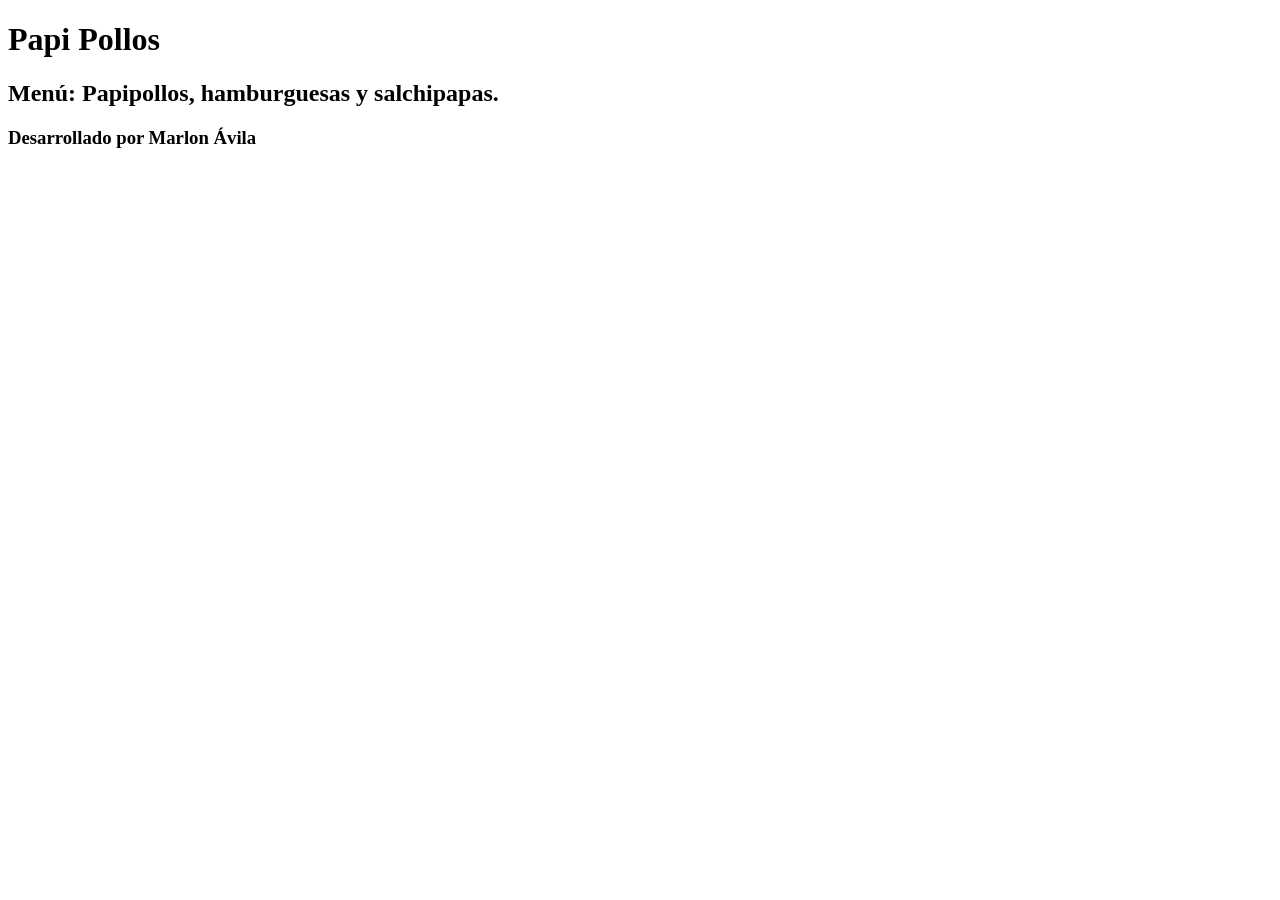
==== index.html @ 1c83da30 "Semana 2" ====
<!DOCTYPE html>
<html lang="es">
<head>
    <meta charset="UTF-8">
    <meta name="viewport" content="width=device-width, initial-scale=1.0">
    <title>Papi Pollos</title>
</head>
<body>

    <h1>Papi Pollos</h1>
    <h2>Menú: Papipollos, hamburguesas y salchipapas.</h2>
    <h3>Desarrollado por Marlon Ávila</h3>

</body>
</html>
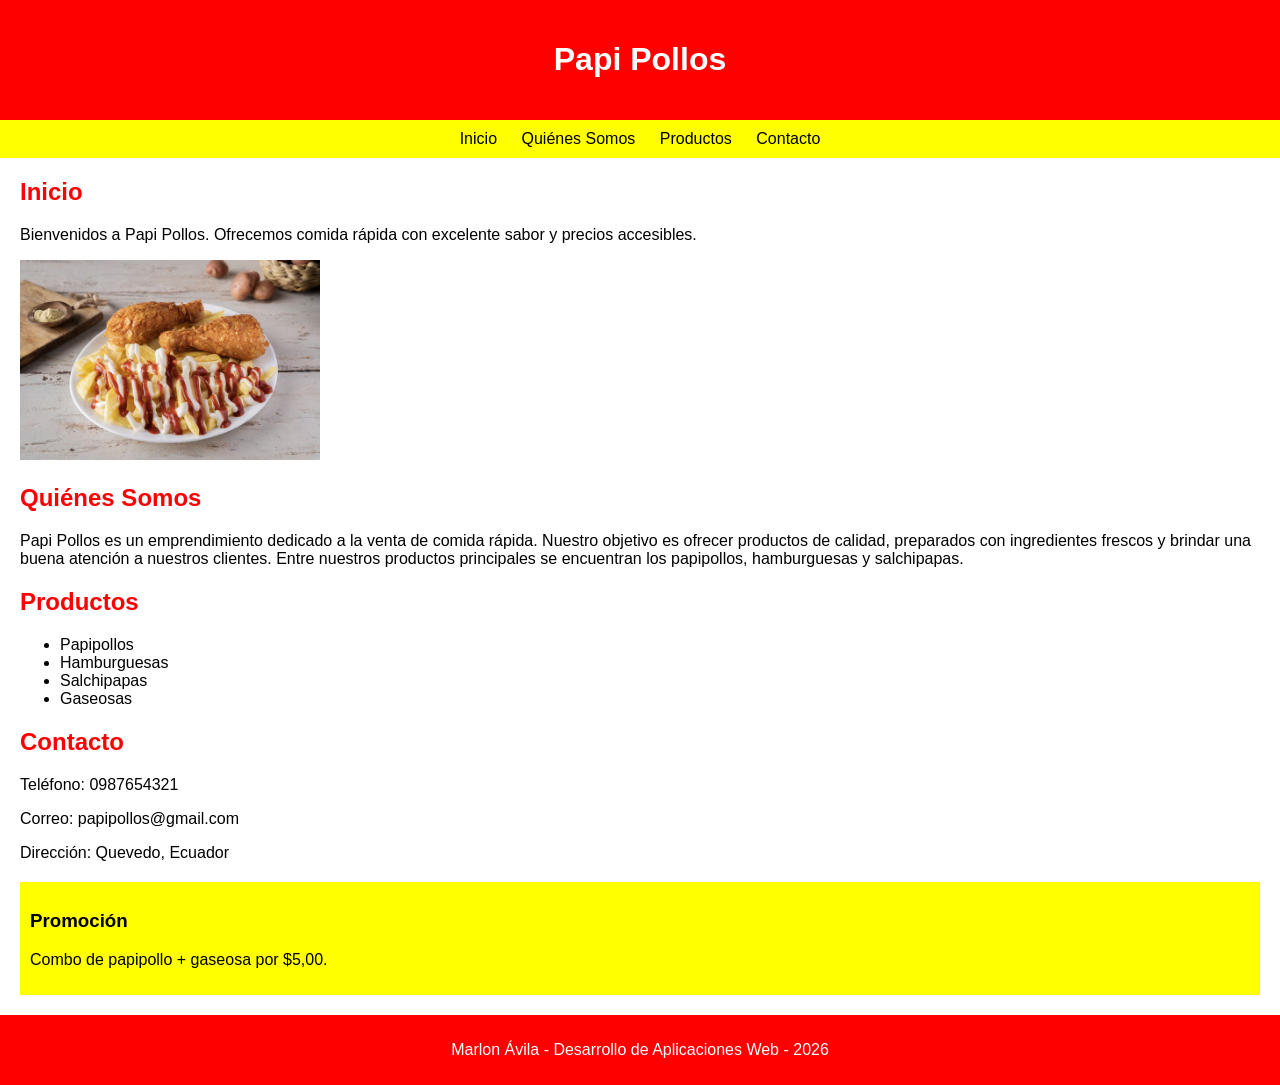
==== commit b73e4d61: "Semana 3" ====
--- a/index.html
+++ b/index.html
@@ -2,14 +2,64 @@
 <html lang="es">
 <head>
     <meta charset="UTF-8">
-    <meta name="viewport" content="width=device-width, initial-scale=1.0">
     <title>Papi Pollos</title>
+    <link rel="stylesheet" href="css/style.css">
 </head>
 <body>
 
-    <h1>Papi Pollos</h1>
-    <h2>Menú: Papipollos, hamburguesas y salchipapas.</h2>
-    <h3>Desarrollado por Marlon Ávila</h3>
+    <header>
+        <h1>Papi Pollos</h1>
+    </header>
+
+    <nav>
+        <a href="#inicio">Inicio</a>
+        <a href="#quienes">Quiénes Somos</a>
+        <a href="#productos">Productos</a>
+        <a href="#contacto">Contacto</a>
+    </nav>
+
+    <main>
+
+        <section id="inicio">
+            <h2>Inicio</h2>
+            <p>Bienvenidos a Papi Pollos. Ofrecemos comida rápida con excelente sabor y precios accesibles.</p>
+            <img src="img/papipollo.jpg" alt="Papi Pollo" width="300">
+        </section>
+
+        <section id="quienes">
+            <h2>Quiénes Somos</h2>
+            <p>
+                Papi Pollos es un emprendimiento dedicado a la venta de comida rápida. Nuestro objetivo es ofrecer productos de calidad, preparados con ingredientes frescos y brindar una buena atención a nuestros clientes. Entre nuestros productos principales se encuentran los papipollos, hamburguesas y salchipapas.
+            </p>
+        </section>
+
+        <section id="productos">
+            <h2>Productos</h2>
+            <ul>
+                <li>Papipollos</li>
+                <li>Hamburguesas</li>
+                <li>Salchipapas</li>
+                <li>Gaseosas</li>
+            </ul>
+        </section>
+
+        <section id="contacto">
+            <h2>Contacto</h2>
+            <p>Teléfono: 0987654321</p>
+            <p>Correo: papipollos@gmail.com</p>
+            <p>Dirección: Quevedo, Ecuador</p>
+        </section>
+
+    </main>
+
+    <aside>
+        <h3>Promoción</h3>
+        <p>Combo de papipollo + gaseosa por $5,00.</p>
+    </aside>
+
+    <footer>
+        <p>Marlon Ávila - Desarrollo de Aplicaciones Web - 2026</p>
+    </footer>
 
 </body>
 </html>
--- a/css/style.css
+++ b/css/style.css
@@ -0,0 +1,44 @@
+body {
+    font-family: Arial;
+    margin: 0;
+}
+
+header {
+    background-color: red;
+    color: white;
+    text-align: center;
+    padding: 20px;
+}
+
+nav {
+    background-color: yellow;
+    padding: 10px;
+    text-align: center;
+}
+
+nav a {
+    color: black;
+    text-decoration: none;
+    margin: 10px;
+}
+
+section {
+    margin: 20px;
+}
+
+h2 {
+    color: red;
+}
+
+aside {
+    background-color: yellow;
+    padding: 10px;
+    margin: 20px;
+}
+
+footer {
+    background-color: red;
+    color: white;
+    text-align: center;
+    padding: 10px;
+}
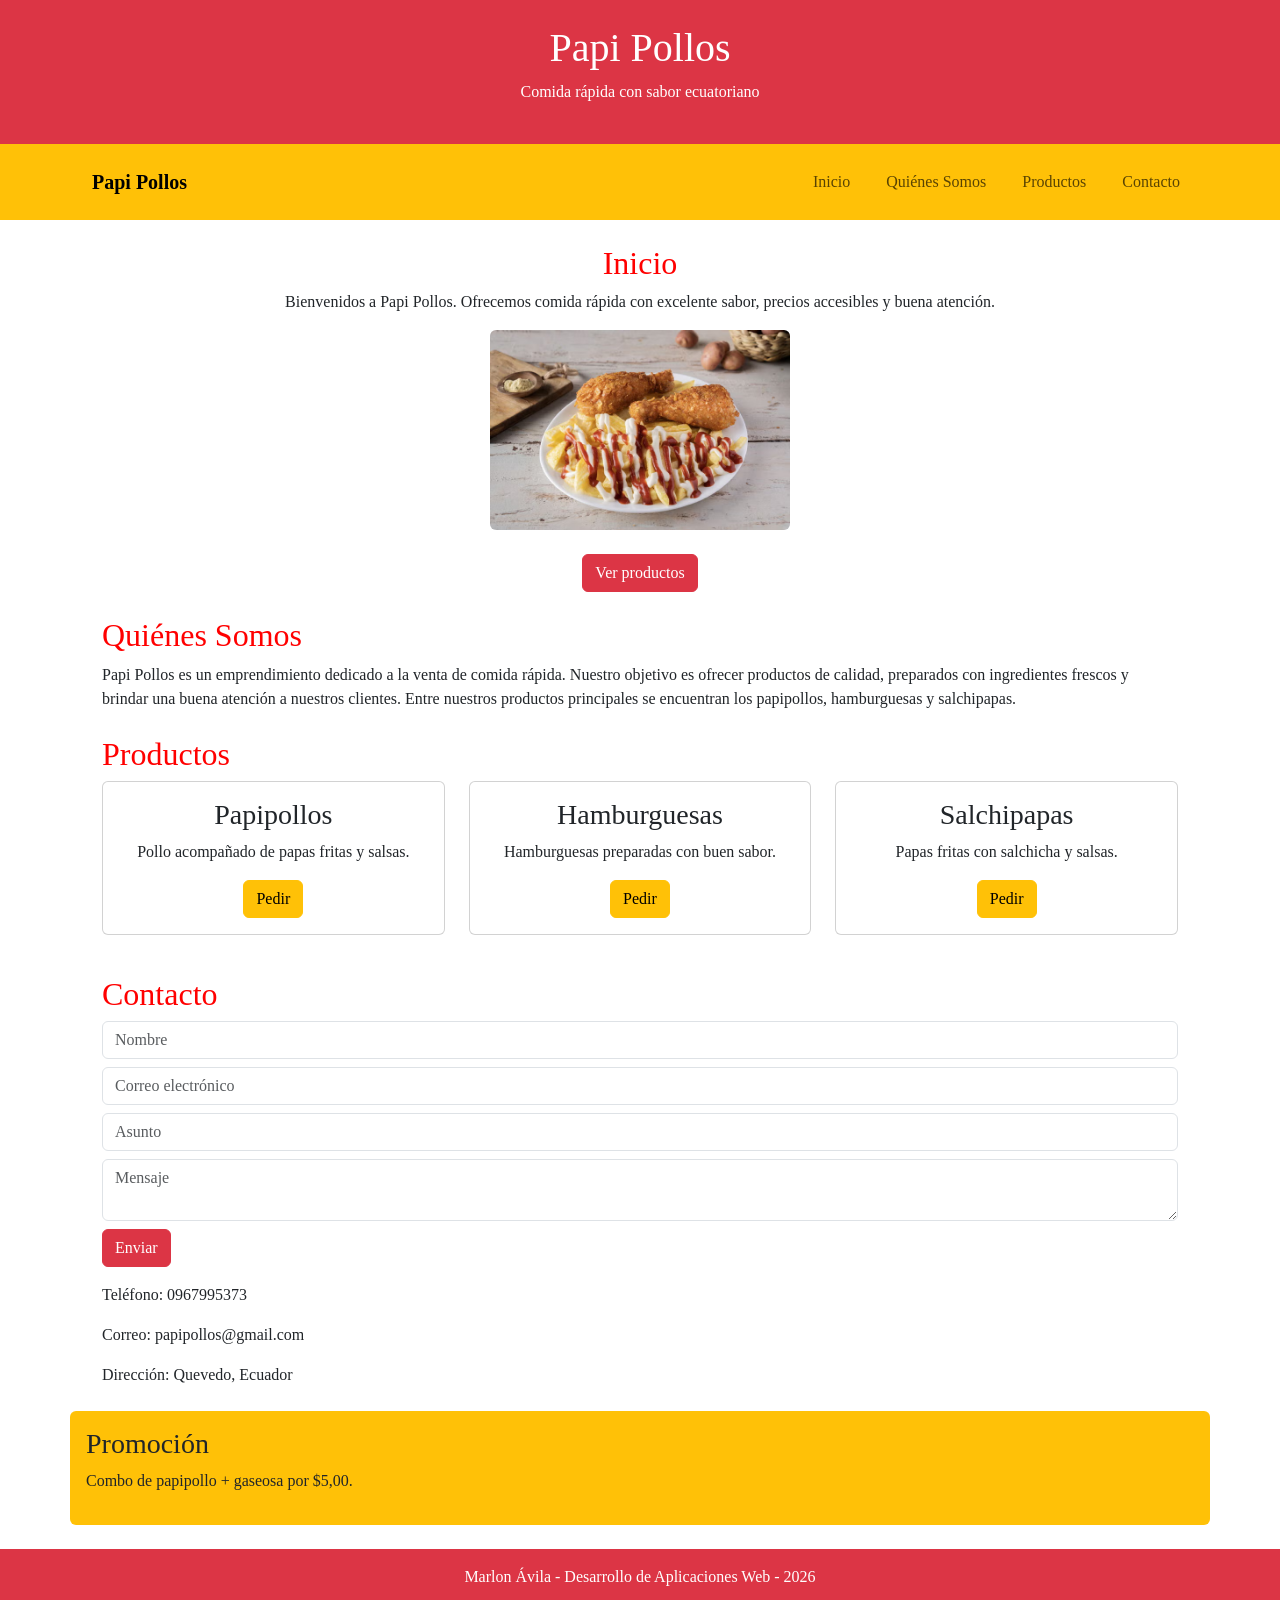
==== commit e24d2675: "Semana 4" ====
--- a/index.html
+++ b/index.html
@@ -2,62 +2,117 @@
 <html lang="es">
 <head>
     <meta charset="UTF-8">
+    <meta name="viewport" content="width=device-width, initial-scale=1.0">
     <title>Papi Pollos</title>
+
+    <link href="https://cdn.jsdelivr.net/npm/bootstrap@5.3.3/dist/css/bootstrap.min.css" rel="stylesheet">
     <link rel="stylesheet" href="css/style.css">
 </head>
 <body>
 
-    <header>
+    <header class="bg-danger text-white text-center p-4">
         <h1>Papi Pollos</h1>
+        <p>Comida rápida con sabor ecuatoriano</p>
     </header>
 
-    <nav>
-        <a href="#inicio">Inicio</a>
-        <a href="#quienes">Quiénes Somos</a>
-        <a href="#productos">Productos</a>
-        <a href="#contacto">Contacto</a>
+    <nav class="navbar navbar-expand-lg bg-warning">
+        <div class="container">
+            <a class="navbar-brand fw-bold" href="#">Papi Pollos</a>
+
+            <div class="navbar-nav">
+                <a class="nav-link" href="#inicio">Inicio</a>
+                <a class="nav-link" href="#quienes">Quiénes Somos</a>
+                <a class="nav-link" href="#productos">Productos</a>
+                <a class="nav-link" href="#contacto">Contacto</a>
+            </div>
+        </div>
     </nav>
 
-    <main>
+    <main class="container my-4">
 
-        <section id="inicio">
+        <section id="inicio" class="text-center mb-4">
             <h2>Inicio</h2>
-            <p>Bienvenidos a Papi Pollos. Ofrecemos comida rápida con excelente sabor y precios accesibles.</p>
-            <img src="img/papipollo.jpg" alt="Papi Pollo" width="300">
+            <p>
+                Bienvenidos a Papi Pollos. Ofrecemos comida rápida con excelente sabor,
+                precios accesibles y buena atención.
+            </p>
+
+            <img src="img/papipollo.jpg" alt="Papi Pollo" class="img-fluid rounded" width="300">
+
+            <br><br>
+            <a href="#productos" class="btn btn-danger">Ver productos</a>
         </section>
 
-        <section id="quienes">
+        <section id="quienes" class="mb-4">
             <h2>Quiénes Somos</h2>
             <p>
-                Papi Pollos es un emprendimiento dedicado a la venta de comida rápida. Nuestro objetivo es ofrecer productos de calidad, preparados con ingredientes frescos y brindar una buena atención a nuestros clientes. Entre nuestros productos principales se encuentran los papipollos, hamburguesas y salchipapas.
+                Papi Pollos es un emprendimiento dedicado a la venta de comida rápida.
+                Nuestro objetivo es ofrecer productos de calidad, preparados con ingredientes
+                frescos y brindar una buena atención a nuestros clientes. Entre nuestros
+                productos principales se encuentran los papipollos, hamburguesas y salchipapas.
             </p>
         </section>
 
-        <section id="productos">
+        <section id="productos" class="mb-4">
             <h2>Productos</h2>
-            <ul>
-                <li>Papipollos</li>
-                <li>Hamburguesas</li>
-                <li>Salchipapas</li>
-                <li>Gaseosas</li>
-            </ul>
+
+            <div class="row">
+                <div class="col-md-4 mb-3">
+                    <div class="card text-center">
+                        <div class="card-body">
+                            <h3 class="card-title">Papipollos</h3>
+                            <p class="card-text">Pollo acompañado de papas fritas y salsas.</p>
+                            <a href="#contacto" class="btn btn-warning">Pedir</a>
+                        </div>
+                    </div>
+                </div>
+
+                <div class="col-md-4 mb-3">
+                    <div class="card text-center">
+                        <div class="card-body">
+                            <h3 class="card-title">Hamburguesas</h3>
+                            <p class="card-text">Hamburguesas preparadas con buen sabor.</p>
+                            <a href="#contacto" class="btn btn-warning">Pedir</a>
+                        </div>
+                    </div>
+                </div>
+
+                <div class="col-md-4 mb-3">
+                    <div class="card text-center">
+                        <div class="card-body">
+                            <h3 class="card-title">Salchipapas</h3>
+                            <p class="card-text">Papas fritas con salchicha y salsas.</p>
+                            <a href="#contacto" class="btn btn-warning">Pedir</a>
+                        </div>
+                    </div>
+                </div>
+            </div>
         </section>
 
-        <section id="contacto">
+        <section id="contacto" class="mb-4">
             <h2>Contacto</h2>
-            <p>Teléfono: 0987654321</p>
+
+            <form>
+                <input type="text" class="form-control mb-2" placeholder="Nombre">
+                <input type="email" class="form-control mb-2" placeholder="Correo electrónico">
+                <input type="text" class="form-control mb-2" placeholder="Asunto">
+                <textarea class="form-control mb-2" placeholder="Mensaje"></textarea>
+                <button class="btn btn-danger" type="submit">Enviar</button>
+            </form>
+
+            <p class="mt-3">Teléfono: 0967995373</p>
             <p>Correo: papipollos@gmail.com</p>
             <p>Dirección: Quevedo, Ecuador</p>
         </section>
 
     </main>
 
-    <aside>
+    <aside class="container bg-warning p-3 rounded mb-4">
         <h3>Promoción</h3>
         <p>Combo de papipollo + gaseosa por $5,00.</p>
     </aside>
 
-    <footer>
+    <footer class="bg-danger text-white text-center p-3">
         <p>Marlon Ávila - Desarrollo de Aplicaciones Web - 2026</p>
     </footer>
 
--- a/css/style.css
+++ b/css/style.css
@@ -1,5 +1,5 @@
 body {
-    font-family: Arial;
+    font-family: 'Times New Roman', Times, serif;
     margin: 0;
 }
 
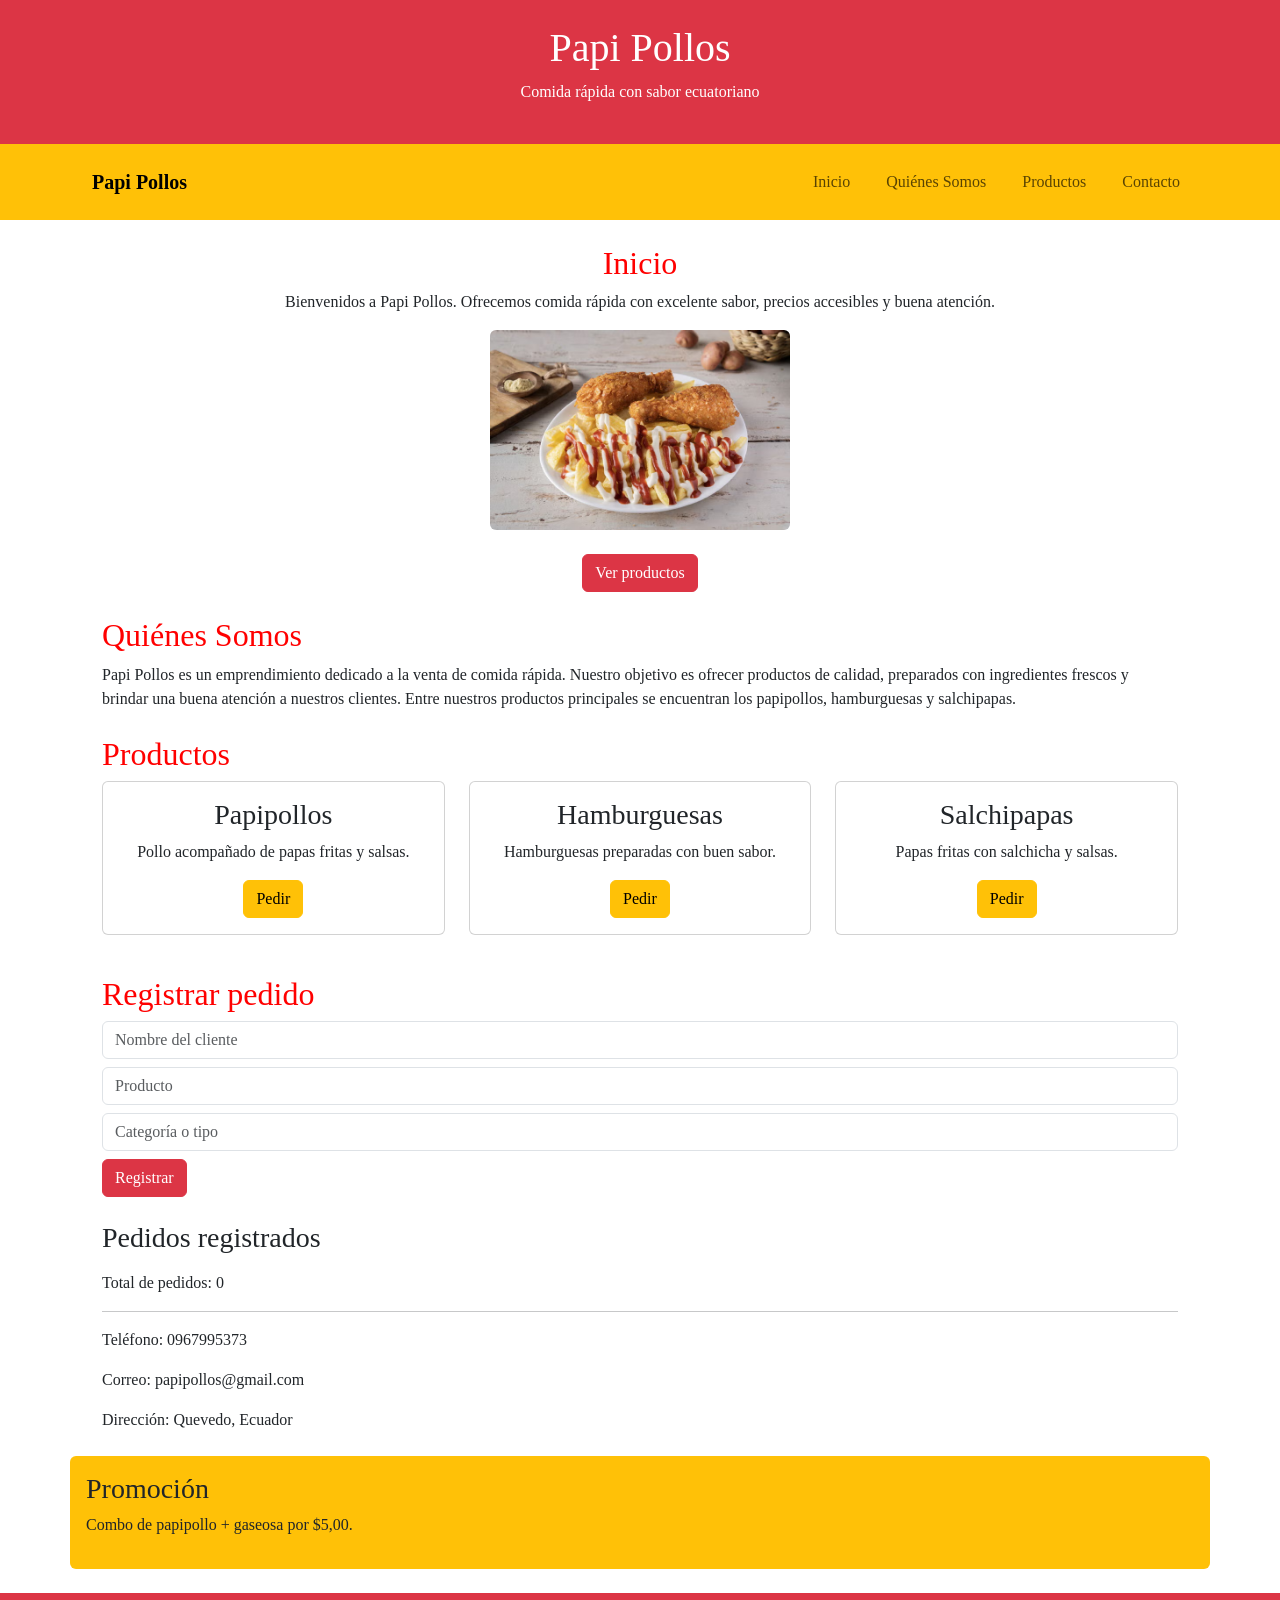
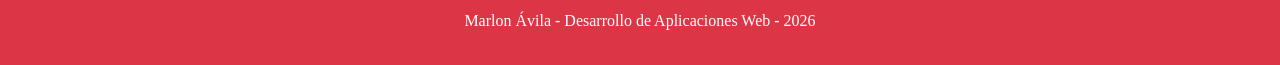
==== commit ce606585: "Semana 5" ====
--- a/index.html
+++ b/index.html
@@ -90,17 +90,25 @@
         </section>
 
         <section id="contacto" class="mb-4">
-            <h2>Contacto</h2>
-
-            <form>
-                <input type="text" class="form-control mb-2" placeholder="Nombre">
-                <input type="email" class="form-control mb-2" placeholder="Correo electrónico">
-                <input type="text" class="form-control mb-2" placeholder="Asunto">
-                <textarea class="form-control mb-2" placeholder="Mensaje"></textarea>
-                <button class="btn btn-danger" type="submit">Enviar</button>
+            <h2>Registrar pedido</h2>
+        
+            <form id="formularioPedido">
+                <input type="text" id="nombre" class="form-control mb-2" placeholder="Nombre del cliente">
+                <input type="text" id="producto" class="form-control mb-2" placeholder="Producto">
+                <input type="text" id="categoria" class="form-control mb-2" placeholder="Categoría o tipo">
+                <button class="btn btn-danger" type="submit">Registrar</button>
             </form>
-
-            <p class="mt-3">Teléfono: 0967995373</p>
+        
+            <p id="mensaje" class="mt-3"></p>
+        
+            <h3 class="mt-4">Pedidos registrados</h3>
+            <div id="listaPedidos"></div>
+        
+            <p class="mt-3">Total de pedidos: <span id="totalPedidos">0</span></p>
+        
+            <hr>
+        
+            <p>Teléfono: 0967995373</p>
             <p>Correo: papipollos@gmail.com</p>
             <p>Dirección: Quevedo, Ecuador</p>
         </section>
@@ -116,5 +124,6 @@
         <p>Marlon Ávila - Desarrollo de Aplicaciones Web - 2026</p>
     </footer>
 
+    <script src="script.js"></script>
 </body>
 </html>
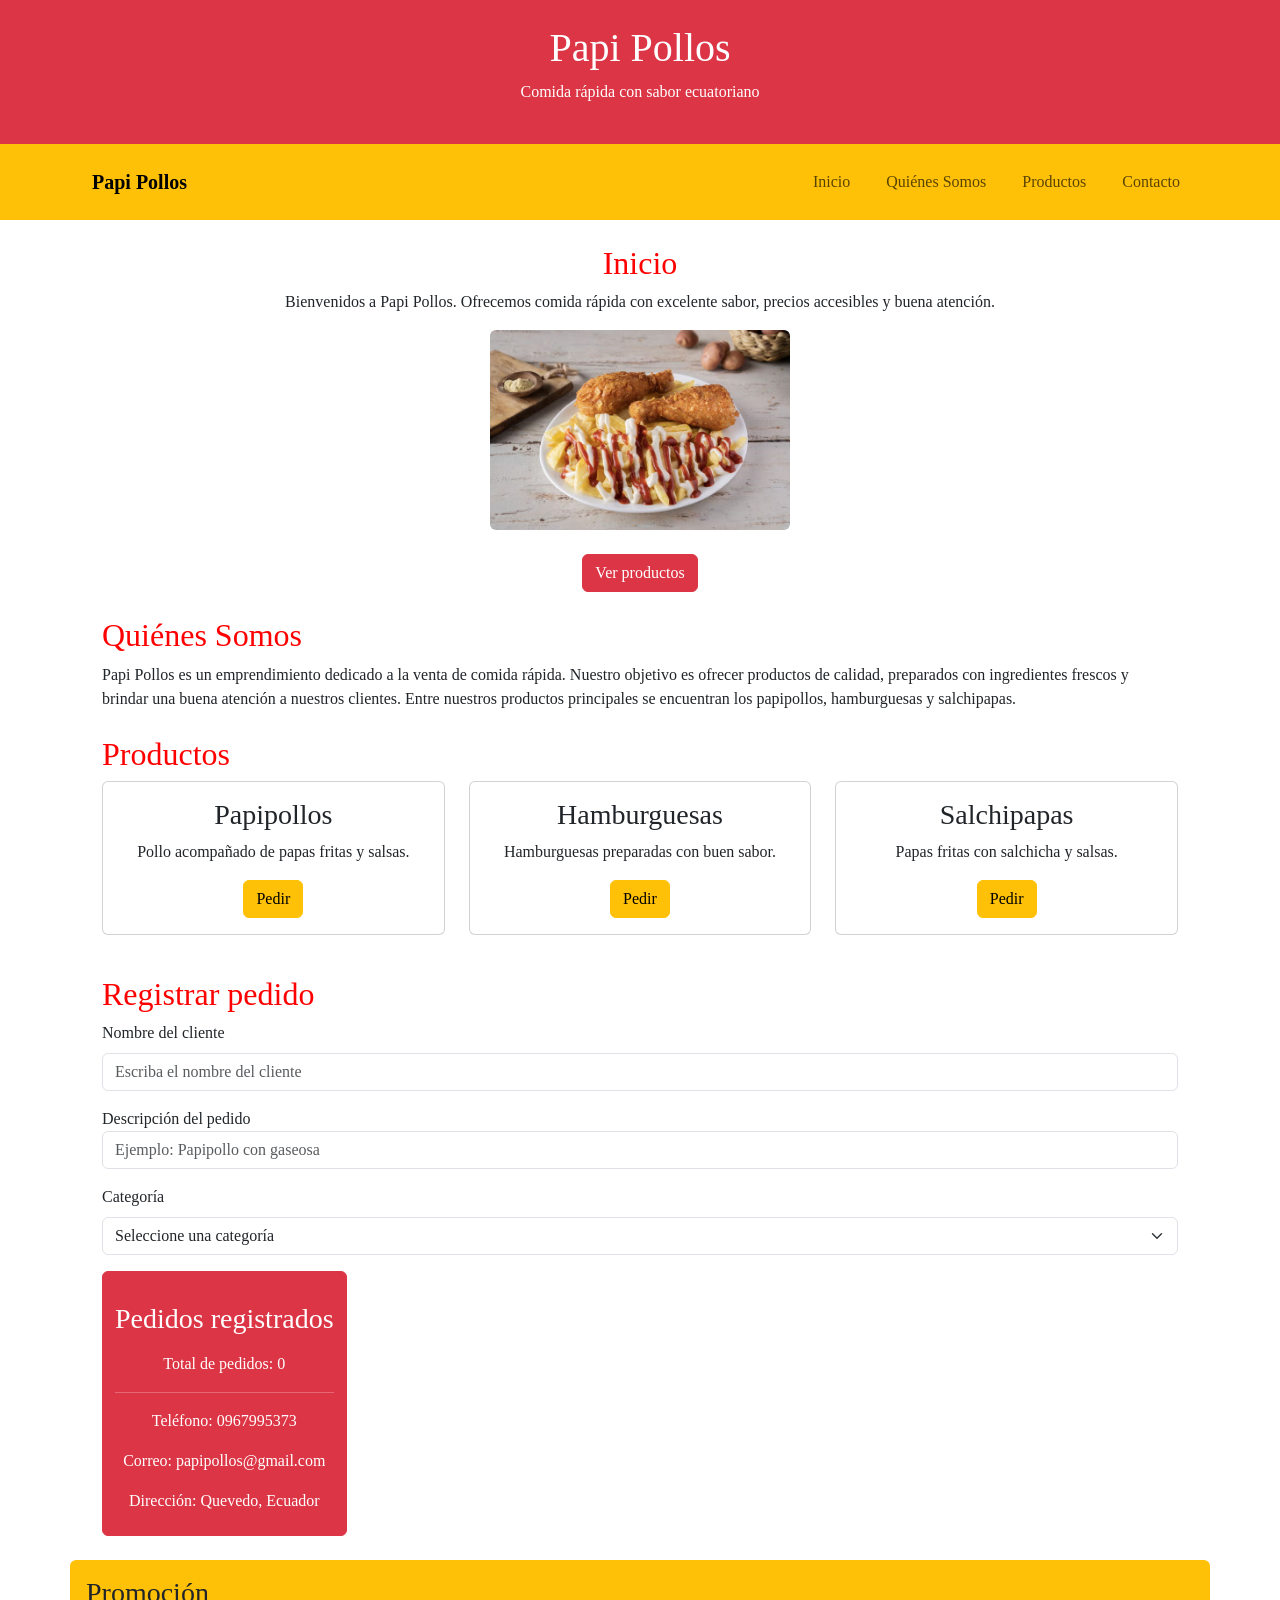
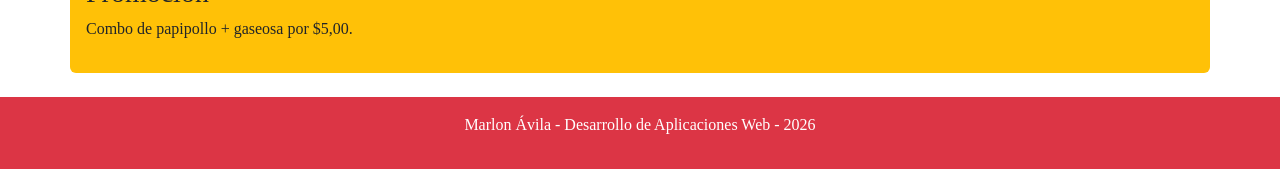
==== commit 63363eb4: "Semana 6" ====
--- a/index.html
+++ b/index.html
@@ -92,11 +92,43 @@
         <section id="contacto" class="mb-4">
             <h2>Registrar pedido</h2>
         
-            <form id="formularioPedido">
-                <input type="text" id="nombre" class="form-control mb-2" placeholder="Nombre del cliente">
-                <input type="text" id="producto" class="form-control mb-2" placeholder="Producto">
-                <input type="text" id="categoria" class="form-control mb-2" placeholder="Categoría o tipo">
-                <button class="btn btn-danger" type="submit">Registrar</button>
+            <form id="formularioPedido" novalidate>
+                <div class="mb-3">
+                    <label for="nombre" class="form-label">Nombre del cliente</label>
+                    <input
+                        type="text"
+                        id="nombre"
+                        class="form-control"
+                        placeholder="Escriba el nombre del cliente"
+                    >
+                <div id="errorNombre" class="text-danger"></div>
+                </div>
+                <div class="mb-3"
+                    <label for="producto" class="form-label">Descripción del pedido</label>
+                    <input
+                        type="text"
+                        id="producto"
+                        class="form-control"
+                        placeholder="Ejemplo: Papipollo con gaseosa"
+                    >
+                    <div id="errorProducto" class="text-danger"></div>
+                </div>
+
+                <div class="mb-3">
+                    <label for="categoria" class="form-label">Categoría</label>
+                    <select id="categoria" class="form-select">
+                        <option value="">Seleccione una categoría</option>
+                        <option value="Papipollo">Papipollo</option>
+                        <option value="Hamburguesa">Hamburguesa</option>
+                        <option value="Salchipapa">Salchipapa</option>
+                    </select>
+                    <div id="errorCategoria" class="text-danger"></div>
+                </div>
+                
+                <button class="btn btn-danger" type="submit"
+                    Registrar
+                </button>
+
             </form>
         
             <p id="mensaje" class="mt-3"></p>
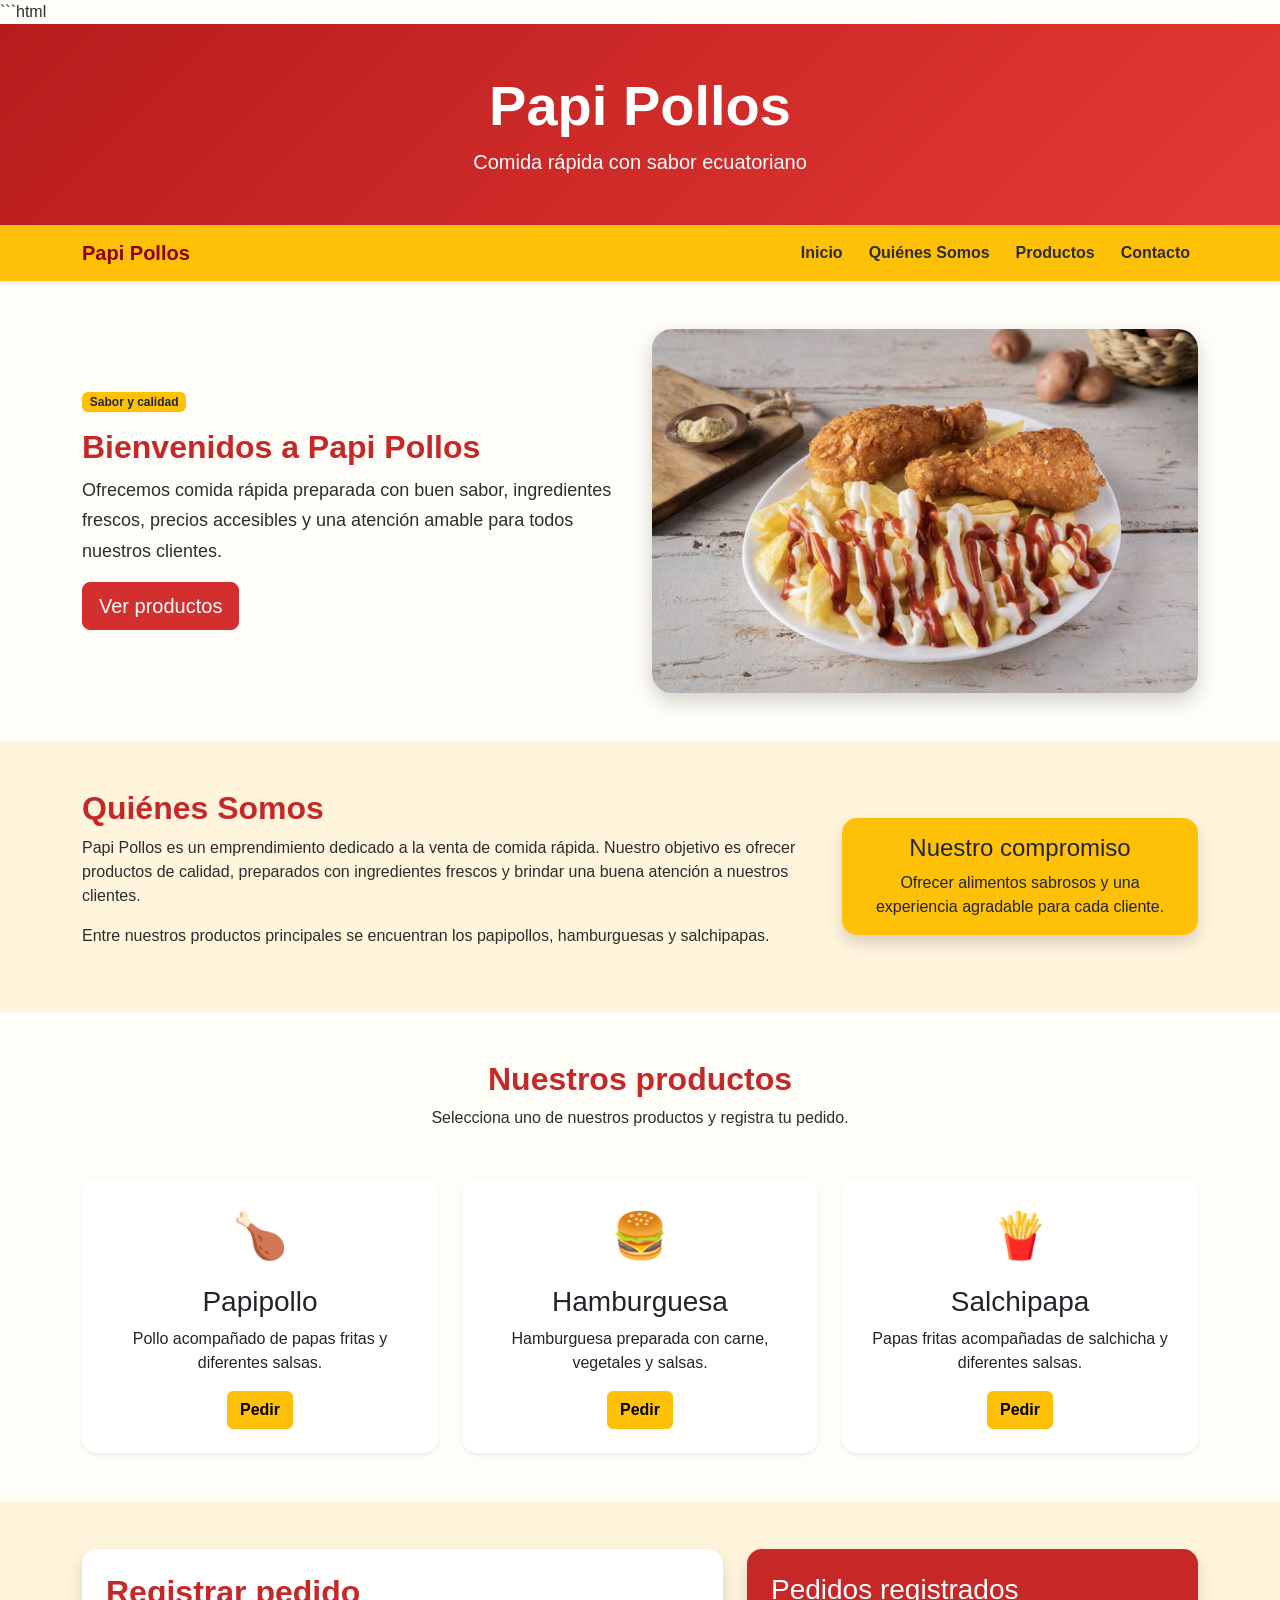
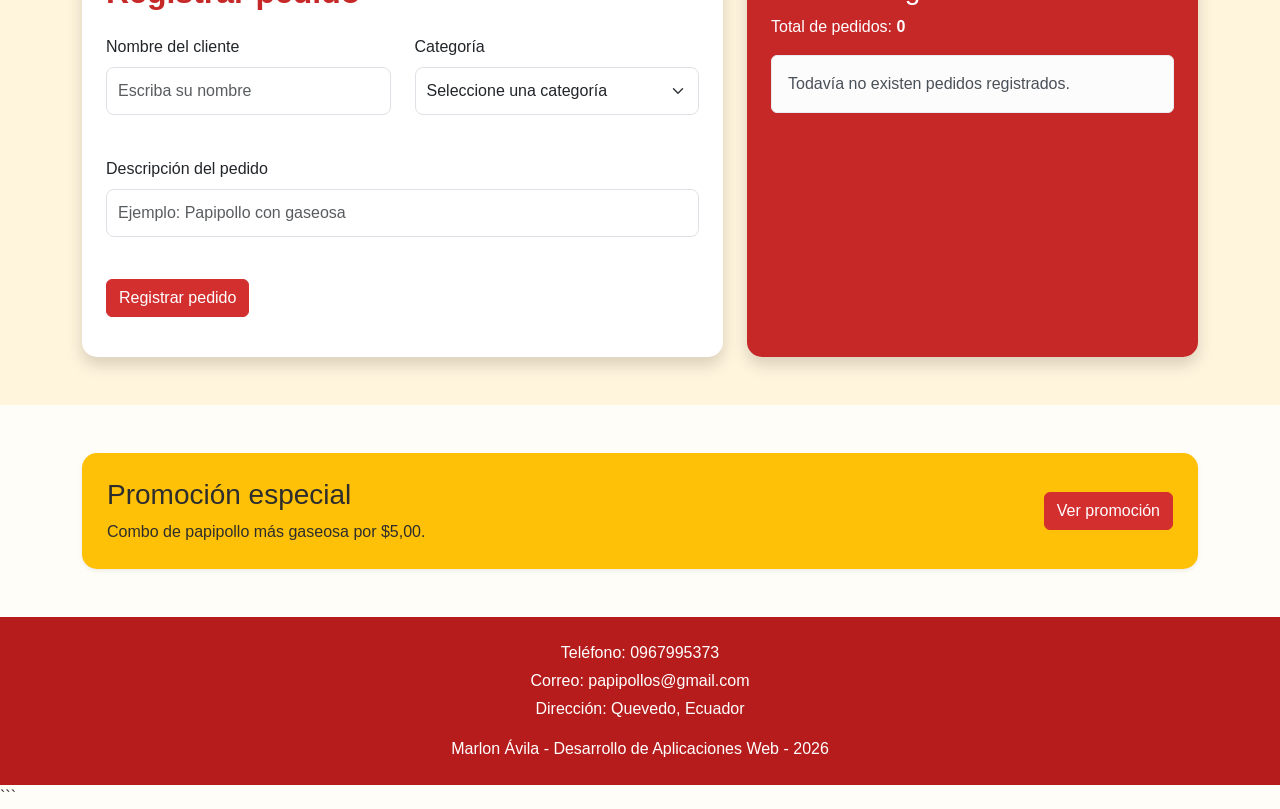
==== commit 719ab905: "Semana 8" ====
--- a/index.html
+++ b/index.html
@@ -1,161 +1,571 @@
+```html
 <!DOCTYPE html>
 <html lang="es">
 <head>
     <meta charset="UTF-8">
-    <meta name="viewport" content="width=device-width, initial-scale=1.0">
+
+    <meta
+        name="viewport"
+        content="width=device-width, initial-scale=1.0"
+    >
+
     <title>Papi Pollos</title>
 
-    <link href="https://cdn.jsdelivr.net/npm/bootstrap@5.3.3/dist/css/bootstrap.min.css" rel="stylesheet">
+    <!-- Bootstrap mediante CDN -->
+    <link
+        href="https://cdn.jsdelivr.net/npm/bootstrap@5.3.3/dist/css/bootstrap.min.css"
+        rel="stylesheet"
+    >
+
+    <!-- Archivo CSS propio -->
     <link rel="stylesheet" href="css/style.css">
 </head>
+
 <body>
 
-    <header class="bg-danger text-white text-center p-4">
-        <h1>Papi Pollos</h1>
-        <p>Comida rápida con sabor ecuatoriano</p>
+    <!-- Encabezado principal -->
+    <header class="encabezado text-white text-center py-5">
+        <div class="container">
+            <h1 class="display-4 fw-bold">Papi Pollos</h1>
+
+            <p class="lead mb-0">
+                Comida rápida con sabor ecuatoriano
+            </p>
+        </div>
     </header>
 
-    <nav class="navbar navbar-expand-lg bg-warning">
+    <!-- Menú de navegación responsive -->
+    <nav class="navbar navbar-expand-lg navbar-light bg-warning sticky-top shadow-sm">
         <div class="container">
-            <a class="navbar-brand fw-bold" href="#">Papi Pollos</a>
-
-            <div class="navbar-nav">
-                <a class="nav-link" href="#inicio">Inicio</a>
-                <a class="nav-link" href="#quienes">Quiénes Somos</a>
-                <a class="nav-link" href="#productos">Productos</a>
-                <a class="nav-link" href="#contacto">Contacto</a>
-            </div>
+
+            <a class="navbar-brand fw-bold" href="#">
+                Papi Pollos
+            </a>
+
+            <button
+                class="navbar-toggler"
+                type="button"
+                data-bs-toggle="collapse"
+                data-bs-target="#menuPrincipal"
+                aria-controls="menuPrincipal"
+                aria-expanded="false"
+                aria-label="Mostrar menú"
+            >
+                <span class="navbar-toggler-icon"></span>
+            </button>
+
+            <div
+                class="collapse navbar-collapse"
+                id="menuPrincipal"
+            >
+                <div class="navbar-nav ms-auto text-center">
+
+                    <a class="nav-link" href="#inicio">
+                        Inicio
+                    </a>
+
+                    <a class="nav-link" href="#quienes">
+                        Quiénes Somos
+                    </a>
+
+                    <a class="nav-link" href="#productos">
+                        Productos
+                    </a>
+
+                    <a class="nav-link" href="#contacto">
+                        Contacto
+                    </a>
+
+                </div>
+            </div>
+
         </div>
     </nav>
 
-    <main class="container my-4">
-
-        <section id="inicio" class="text-center mb-4">
-            <h2>Inicio</h2>
-            <p>
-                Bienvenidos a Papi Pollos. Ofrecemos comida rápida con excelente sabor,
-                precios accesibles y buena atención.
+    <!-- Contenido principal -->
+    <main>
+
+        <!-- Sección Inicio -->
+        <section
+            id="inicio"
+            class="container py-5"
+        >
+            <div class="row align-items-center g-4">
+
+                <div class="col-lg-6 text-center text-lg-start">
+
+                    <span class="badge bg-warning text-dark mb-3">
+                        Sabor y calidad
+                    </span>
+
+                    <h2 class="titulo-seccion">
+                        Bienvenidos a Papi Pollos
+                    </h2>
+
+                    <p class="texto-principal">
+                        Ofrecemos comida rápida preparada con buen sabor,
+                        ingredientes frescos, precios accesibles y una atención
+                        amable para todos nuestros clientes.
+                    </p>
+
+                    <a
+                        href="#productos"
+                        class="btn btn-danger btn-lg"
+                    >
+                        Ver productos
+                    </a>
+
+                </div>
+
+                <div class="col-lg-6 text-center">
+
+                    <img
+                        src="img/papipollo.jpg"
+                        alt="Plato de papi pollo"
+                        class="img-fluid imagen-principal"
+                    >
+
+                </div>
+
+            </div>
+        </section>
+
+        <!-- Sección Quiénes Somos -->
+        <section
+            id="quienes"
+            class="seccion-clara py-5"
+        >
+            <div class="container">
+
+                <div class="row align-items-center g-4">
+
+                    <div class="col-md-8">
+
+                        <h2 class="titulo-seccion">
+                            Quiénes Somos
+                        </h2>
+
+                        <p>
+                            Papi Pollos es un emprendimiento dedicado a la venta
+                            de comida rápida. Nuestro objetivo es ofrecer
+                            productos de calidad, preparados con ingredientes
+                            frescos y brindar una buena atención a nuestros
+                            clientes.
+                        </p>
+
+                        <p>
+                            Entre nuestros productos principales se encuentran
+                            los papipollos, hamburguesas y salchipapas.
+                        </p>
+
+                    </div>
+
+                    <div class="col-md-4">
+
+                        <div class="card tarjeta-informativa border-0 shadow">
+
+                            <div class="card-body text-center">
+
+                                <h3 class="h4">
+                                    Nuestro compromiso
+                                </h3>
+
+                                <p class="mb-0">
+                                    Ofrecer alimentos sabrosos y una experiencia
+                                    agradable para cada cliente.
+                                </p>
+
+                            </div>
+
+                        </div>
+
+                    </div>
+
+                </div>
+
+            </div>
+        </section>
+
+        <!-- Productos creados desde JavaScript -->
+        <section
+            id="productos"
+            class="container py-5"
+        >
+            <div class="text-center mb-5">
+
+                <h2 class="titulo-seccion">
+                    Nuestros productos
+                </h2>
+
+                <p>
+                    Selecciona uno de nuestros productos y registra tu pedido.
+                </p>
+
+            </div>
+
+            <div
+                id="productosDinamicos"
+                class="row g-4"
+            ></div>
+        </section>
+
+        <!-- Formulario y pedidos -->
+        <section
+            id="contacto"
+            class="seccion-clara py-5"
+        >
+            <div class="container">
+
+                <div class="row g-4">
+
+                    <!-- Formulario -->
+                    <div class="col-lg-7">
+
+                        <div class="card border-0 shadow">
+
+                            <div class="card-body p-4">
+
+                                <h2 class="titulo-seccion mb-4">
+                                    Registrar pedido
+                                </h2>
+
+                                <form
+                                    id="formularioPedido"
+                                    novalidate
+                                >
+
+                                    <div class="row">
+
+                                        <div class="col-md-6 mb-3">
+
+                                            <label
+                                                for="nombre"
+                                                class="form-label"
+                                            >
+                                                Nombre del cliente
+                                            </label>
+
+                                            <input
+                                                type="text"
+                                                id="nombre"
+                                                class="form-control"
+                                                placeholder="Escriba su nombre"
+                                            >
+
+                                            <div
+                                                id="errorNombre"
+                                                class="text-danger texto-error"
+                                            ></div>
+
+                                        </div>
+
+                                        <div class="col-md-6 mb-3">
+
+                                            <label
+                                                for="categoria"
+                                                class="form-label"
+                                            >
+                                                Categoría
+                                            </label>
+
+                                            <select
+                                                id="categoria"
+                                                class="form-select"
+                                            >
+                                                <option value="">
+                                                    Seleccione una categoría
+                                                </option>
+
+                                                <option value="Papipollo">
+                                                    Papipollo
+                                                </option>
+
+                                                <option value="Hamburguesa">
+                                                    Hamburguesa
+                                                </option>
+
+                                                <option value="Salchipapa">
+                                                    Salchipapa
+                                                </option>
+                                            </select>
+
+                                            <div
+                                                id="errorCategoria"
+                                                class="text-danger texto-error"
+                                            ></div>
+
+                                        </div>
+
+                                    </div>
+
+                                    <div class="mb-3">
+
+                                        <label
+                                            for="producto"
+                                            class="form-label"
+                                        >
+                                            Descripción del pedido
+                                        </label>
+
+                                        <input
+                                            type="text"
+                                            id="producto"
+                                            class="form-control"
+                                            placeholder="Ejemplo: Papipollo con gaseosa"
+                                        >
+
+                                        <div
+                                            id="errorProducto"
+                                            class="text-danger texto-error"
+                                        ></div>
+
+                                    </div>
+
+                                    <button
+                                        type="submit"
+                                        class="btn btn-danger"
+                                    >
+                                        Registrar pedido
+                                    </button>
+
+                                    <div
+                                        id="spinnerPedido"
+                                        class="spinner-border text-danger ms-3 d-none"
+                                        role="status"
+                                    >
+                                        <span class="visually-hidden">
+                                            Procesando...
+                                        </span>
+                                    </div>
+
+                                </form>
+
+                                <div
+                                    id="mensaje"
+                                    class="mt-3"
+                                ></div>
+
+                            </div>
+
+                        </div>
+
+                    </div>
+
+                    <!-- Registros -->
+                    <div class="col-lg-5">
+
+                        <div class="card tarjeta-pedidos border-0 shadow">
+
+                            <div class="card-body p-4">
+
+                                <h2 class="h3">
+                                    Pedidos registrados
+                                </h2>
+
+                                <p>
+                                    Total de pedidos:
+                                    <strong id="totalPedidos">0</strong>
+                                </p>
+
+                                <div id="listaPedidos"></div>
+
+                            </div>
+
+                        </div>
+
+                    </div>
+
+                </div>
+
+            </div>
+        </section>
+
+        <!-- Promoción -->
+        <aside class="container my-5">
+
+            <div class="alert alerta-promocion shadow-sm">
+
+                <div class="row align-items-center">
+
+                    <div class="col-md-8">
+
+                        <h2 class="h3">
+                            Promoción especial
+                        </h2>
+
+                        <p class="mb-md-0">
+                            Combo de papipollo más gaseosa por $5,00.
+                        </p>
+
+                    </div>
+
+                    <div class="col-md-4 text-md-end">
+
+                        <button
+                            type="button"
+                            class="btn btn-danger"
+                            data-bs-toggle="modal"
+                            data-bs-target="#modalPromocion"
+                        >
+                            Ver promoción
+                        </button>
+
+                    </div>
+
+                </div>
+
+            </div>
+
+        </aside>
+
+    </main>
+
+    <!-- Modal Bootstrap -->
+    <div
+        class="modal fade"
+        id="modalPromocion"
+        tabindex="-1"
+        aria-labelledby="tituloModal"
+        aria-hidden="true"
+    >
+        <div class="modal-dialog modal-dialog-centered">
+
+            <div class="modal-content">
+
+                <div class="modal-header bg-warning">
+
+                    <h2
+                        class="modal-title fs-5"
+                        id="tituloModal"
+                    >
+                        Promoción Papi Pollos
+                    </h2>
+
+                    <button
+                        type="button"
+                        class="btn-close"
+                        data-bs-dismiss="modal"
+                        aria-label="Cerrar"
+                    ></button>
+
+                </div>
+
+                <div class="modal-body">
+
+                    <p>
+                        Disfruta de un papipollo acompañado de una gaseosa
+                        por solo $5,00.
+                    </p>
+
+                    <p class="mb-0">
+                        Promoción disponible durante el horario de atención.
+                    </p>
+
+                </div>
+
+                <div class="modal-footer">
+
+                    <button
+                        type="button"
+                        class="btn btn-danger"
+                        data-bs-dismiss="modal"
+                    >
+                        Cerrar
+                    </button>
+
+                </div>
+
+            </div>
+
+        </div>
+    </div>
+
+    <!-- Modal para pedido registrado -->
+    <div
+        class="modal fade"
+        id="modalPedido"
+        tabindex="-1"
+        aria-labelledby="tituloPedido"
+        aria-hidden="true"
+    >
+        <div class="modal-dialog modal-dialog-centered">
+
+            <div class="modal-content">
+
+                <div class="modal-header bg-success text-white">
+
+                    <h2
+                        class="modal-title fs-5"
+                        id="tituloPedido"
+                    >
+                        Pedido registrado
+                    </h2>
+
+                    <button
+                        type="button"
+                        class="btn-close btn-close-white"
+                        data-bs-dismiss="modal"
+                        aria-label="Cerrar"
+                    ></button>
+
+                </div>
+
+                <div class="modal-body">
+
+                    <p>
+                        El pedido fue registrado correctamente.
+                    </p>
+
+                </div>
+
+                <div class="modal-footer">
+
+                    <button
+                        type="button"
+                        class="btn btn-success"
+                        data-bs-dismiss="modal"
+                    >
+                        Aceptar
+                    </button>
+
+                </div>
+
+            </div>
+
+        </div>
+    </div>
+
+    <!-- Pie de página -->
+    <footer class="pie-pagina text-white text-center py-4">
+
+        <div class="container">
+
+            <p class="mb-1">
+                Teléfono: 0967995373
             </p>
 
-            <img src="img/papipollo.jpg" alt="Papi Pollo" class="img-fluid rounded" width="300">
-
-            <br><br>
-            <a href="#productos" class="btn btn-danger">Ver productos</a>
-        </section>
-
-        <section id="quienes" class="mb-4">
-            <h2>Quiénes Somos</h2>
-            <p>
-                Papi Pollos es un emprendimiento dedicado a la venta de comida rápida.
-                Nuestro objetivo es ofrecer productos de calidad, preparados con ingredientes
-                frescos y brindar una buena atención a nuestros clientes. Entre nuestros
-                productos principales se encuentran los papipollos, hamburguesas y salchipapas.
+            <p class="mb-1">
+                Correo: papipollos@gmail.com
             </p>
-        </section>
-
-        <section id="productos" class="mb-4">
-            <h2>Productos</h2>
-
-            <div class="row">
-                <div class="col-md-4 mb-3">
-                    <div class="card text-center">
-                        <div class="card-body">
-                            <h3 class="card-title">Papipollos</h3>
-                            <p class="card-text">Pollo acompañado de papas fritas y salsas.</p>
-                            <a href="#contacto" class="btn btn-warning">Pedir</a>
-                        </div>
-                    </div>
-                </div>
-
-                <div class="col-md-4 mb-3">
-                    <div class="card text-center">
-                        <div class="card-body">
-                            <h3 class="card-title">Hamburguesas</h3>
-                            <p class="card-text">Hamburguesas preparadas con buen sabor.</p>
-                            <a href="#contacto" class="btn btn-warning">Pedir</a>
-                        </div>
-                    </div>
-                </div>
-
-                <div class="col-md-4 mb-3">
-                    <div class="card text-center">
-                        <div class="card-body">
-                            <h3 class="card-title">Salchipapas</h3>
-                            <p class="card-text">Papas fritas con salchicha y salsas.</p>
-                            <a href="#contacto" class="btn btn-warning">Pedir</a>
-                        </div>
-                    </div>
-                </div>
-            </div>
-        </section>
-
-        <section id="contacto" class="mb-4">
-            <h2>Registrar pedido</h2>
-        
-            <form id="formularioPedido" novalidate>
-                <div class="mb-3">
-                    <label for="nombre" class="form-label">Nombre del cliente</label>
-                    <input
-                        type="text"
-                        id="nombre"
-                        class="form-control"
-                        placeholder="Escriba el nombre del cliente"
-                    >
-                <div id="errorNombre" class="text-danger"></div>
-                </div>
-                <div class="mb-3"
-                    <label for="producto" class="form-label">Descripción del pedido</label>
-                    <input
-                        type="text"
-                        id="producto"
-                        class="form-control"
-                        placeholder="Ejemplo: Papipollo con gaseosa"
-                    >
-                    <div id="errorProducto" class="text-danger"></div>
-                </div>
-
-                <div class="mb-3">
-                    <label for="categoria" class="form-label">Categoría</label>
-                    <select id="categoria" class="form-select">
-                        <option value="">Seleccione una categoría</option>
-                        <option value="Papipollo">Papipollo</option>
-                        <option value="Hamburguesa">Hamburguesa</option>
-                        <option value="Salchipapa">Salchipapa</option>
-                    </select>
-                    <div id="errorCategoria" class="text-danger"></div>
-                </div>
-                
-                <button class="btn btn-danger" type="submit"
-                    Registrar
-                </button>
-
-            </form>
-        
-            <p id="mensaje" class="mt-3"></p>
-        
-            <h3 class="mt-4">Pedidos registrados</h3>
-            <div id="listaPedidos"></div>
-        
-            <p class="mt-3">Total de pedidos: <span id="totalPedidos">0</span></p>
-        
-            <hr>
-        
-            <p>Teléfono: 0967995373</p>
-            <p>Correo: papipollos@gmail.com</p>
-            <p>Dirección: Quevedo, Ecuador</p>
-        </section>
-
-    </main>
-
-    <aside class="container bg-warning p-3 rounded mb-4">
-        <h3>Promoción</h3>
-        <p>Combo de papipollo + gaseosa por $5,00.</p>
-    </aside>
-
-    <footer class="bg-danger text-white text-center p-3">
-        <p>Marlon Ávila - Desarrollo de Aplicaciones Web - 2026</p>
+
+            <p class="mb-3">
+                Dirección: Quevedo, Ecuador
+            </p>
+
+            <p class="mb-0">
+                Marlon Ávila - Desarrollo de Aplicaciones Web - 2026
+            </p>
+
+        </div>
+
     </footer>
 
+    <!-- JavaScript de Bootstrap -->
+    <script src="https://cdn.jsdelivr.net/npm/bootstrap@5.3.3/dist/js/bootstrap.bundle.min.js"></script>
+
+    <!-- JavaScript propio -->
     <script src="script.js"></script>
+
 </body>
-</html>+</html>
+```
--- a/css/style.css
+++ b/css/style.css
@@ -1,44 +1,165 @@
+```css
+html {
+    scroll-behavior: smooth;
+}
+
 body {
-    font-family: 'Times New Roman', Times, serif;
+    font-family: Arial, Helvetica, sans-serif;
+    background-color: #fffdf8;
+    color: #2d2d2d;
     margin: 0;
 }
 
-header {
-    background-color: red;
-    color: white;
-    text-align: center;
-    padding: 20px;
+.encabezado {
+    background: linear-gradient(135deg, #b71c1c, #e53935);
 }
 
-nav {
-    background-color: yellow;
-    padding: 10px;
-    text-align: center;
+.navbar-brand {
+    color: #8b0000;
 }
 
-nav a {
-    color: black;
-    text-decoration: none;
-    margin: 10px;
+.nav-link {
+    color: #2d2d2d;
+    font-weight: bold;
+    margin-left: 10px;
 }
 
-section {
-    margin: 20px;
+.nav-link:hover {
+    color: #b71c1c;
 }
 
-h2 {
-    color: red;
+.titulo-seccion {
+    color: #c62828;
+    font-weight: bold;
 }
 
-aside {
-    background-color: yellow;
-    padding: 10px;
-    margin: 20px;
+.texto-principal {
+    font-size: 18px;
+    line-height: 1.7;
 }
 
-footer {
-    background-color: red;
+.imagen-principal {
+    max-height: 390px;
+    width: 100%;
+    object-fit: cover;
+    border-radius: 20px;
+    box-shadow: 0 8px 20px rgba(0, 0, 0, 0.18);
+}
+
+.seccion-clara {
+    background-color: #fff4dc;
+}
+
+.tarjeta-informativa {
+    border-radius: 15px;
+    background-color: #ffc107;
+}
+
+.card {
+    border-radius: 15px;
+}
+
+.tarjeta-producto {
+    transition: transform 0.3s, box-shadow 0.3s;
+}
+
+.tarjeta-producto:hover {
+    transform: translateY(-6px);
+    box-shadow: 0 10px 22px rgba(0, 0, 0, 0.18);
+}
+
+.producto-icono {
+    font-size: 45px;
+}
+
+.form-control,
+.form-select {
+    border-radius: 8px;
+    padding: 11px;
+}
+
+.form-control:focus,
+.form-select:focus {
+    border-color: #e53935;
+    box-shadow: 0 0 0 0.2rem rgba(229, 57, 53, 0.2);
+}
+
+.texto-error {
+    min-height: 22px;
+    font-size: 14px;
+    margin-top: 4px;
+}
+
+.tarjeta-pedidos {
+    background-color: #c62828;
     color: white;
-    text-align: center;
-    padding: 10px;
-}+    min-height: 100%;
+}
+
+.pedido-registrado {
+    background-color: white;
+    color: #2d2d2d;
+    border-left: 5px solid #ffc107;
+    border-radius: 10px;
+    padding: 15px;
+    margin-bottom: 12px;
+}
+
+.alerta-promocion {
+    background-color: #ffc107;
+    color: #2d2d2d;
+    border: none;
+    border-radius: 15px;
+    padding: 25px;
+}
+
+.pie-pagina {
+    background-color: #b71c1c;
+}
+
+.btn-danger {
+    background-color: #d32f2f;
+    border-color: #d32f2f;
+}
+
+.btn-danger:hover {
+    background-color: #a91f1f;
+    border-color: #a91f1f;
+}
+
+.btn-warning {
+    font-weight: bold;
+}
+
+@media (max-width: 768px) {
+    .encabezado {
+        padding-top: 35px;
+        padding-bottom: 35px;
+    }
+
+    .encabezado h1 {
+        font-size: 38px;
+    }
+
+    .titulo-seccion {
+        font-size: 28px;
+    }
+
+    .imagen-principal {
+        max-height: 300px;
+    }
+
+    .navbar-nav {
+        padding-top: 12px;
+    }
+
+    .nav-link {
+        margin-left: 0;
+        padding: 10px;
+    }
+
+    .tarjeta-pedidos {
+        margin-top: 10px;
+    }
+}
+```
